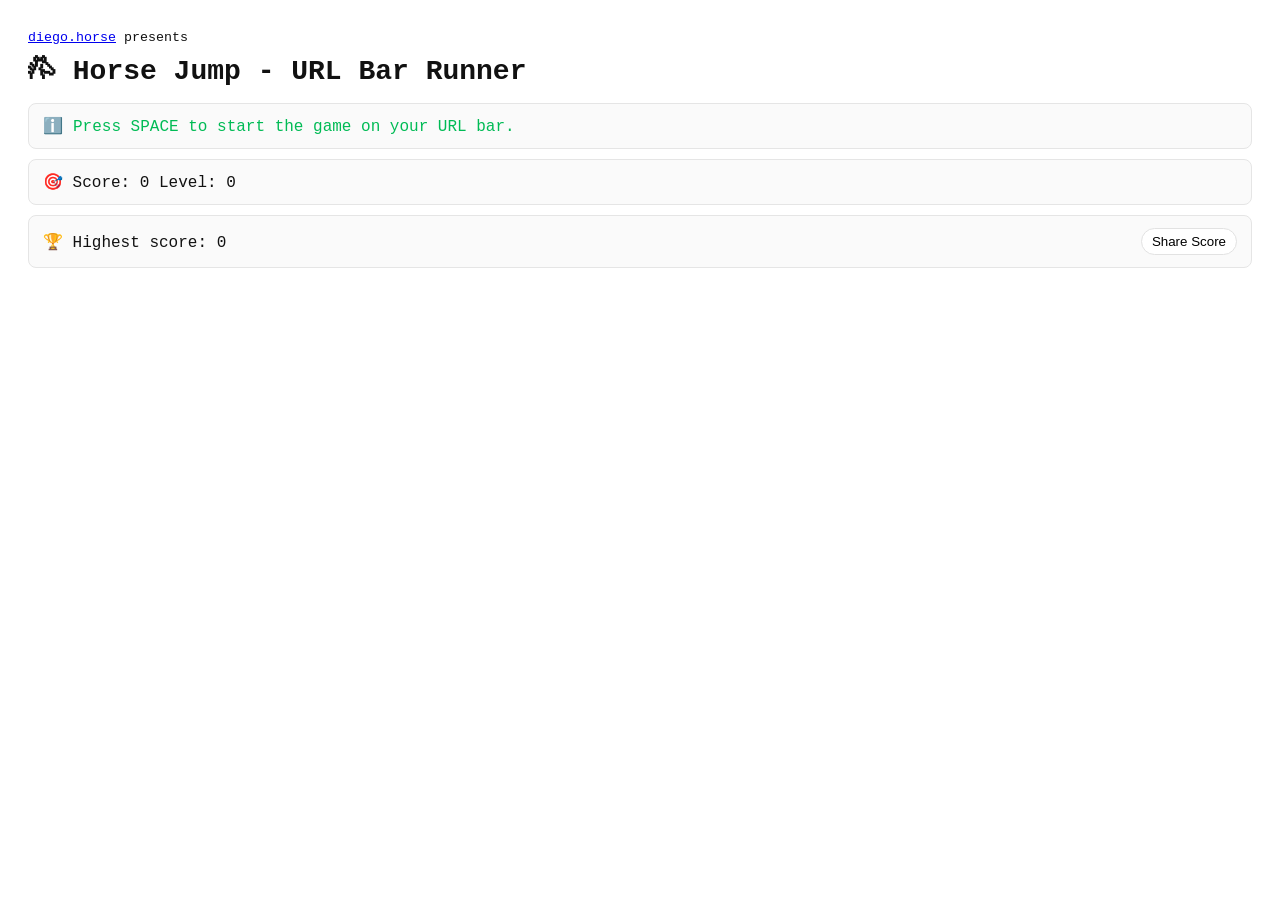
==== index.html @ e6649fd2 "Highest score" ====
<!DOCTYPE html>
<html lang="en">
<head>
    <meta charset="UTF-8">
    <meta name="viewport" content="width=device-width, initial-scale=1.0">
    <title>URL Bar Runner</title>
    <link rel="stylesheet" href="./assets/styles.css">
</head>
<body>
    <div class="game">
        <small><a href="https://diego.horse">diego.horse</a> presents</small>
        <h1>𐂃 Horse Jump - URL Bar Runner</h1>
        <div id="instructions" class="panel"></div>
        <div class="panel mobile-only">Better visualized on desktop.</div>
        <div id="url" class="panel url"><span id="url-text"></span></div>
        <input id="mobile-key" class="mobile-hidden-input" type="text" inputmode="text" autocomplete="off" autocorrect="off" autocapitalize="off" spellcheck="false" aria-hidden="true" />
        <div id="score" class="panel score"><span id="score-text"></span></div>
        <div id="high-score" class="panel highscore"><span id="high-score-text"></span><button id="share-btn" title="Share Score" aria-label="Share Score" class="icon-btn">Share Score</button></div>
    </div>
    <script src="./game.js"></script>
</body>
</html>
---- assets/styles.css ----
/* Base layout */

.game {
  --font: ui-monospace, SFMono-Regular, Menlo, Monaco, Consolas, "Liberation Mono", "Courier New", monospace;
  margin: 0;
  padding: 20px;
  font-family: var(--font);
  background: #ffffff;
  color: #111;
}

.game h1 {
  font-size: 28px;
  margin: 8px 0 16px;
}

/* Panels */
.game .panel {
  border: 1px solid #e5e5e5;
  border-radius: 8px;
  padding: 12px 14px;
  margin: 10px 0;
  background: #fafafa;
}

/* URL mimic line */
.game #url {
  display: flex;
  align-items: center;
  font-family: var(--font);
  line-height: 1.2;
  border-radius: 10em;
  padding: 8px 10px;
  white-space: nowrap;
  overflow: hidden;
  text-overflow: ellipsis;
}

.game #url:before {
  content: "🌐";
  color: #ccc;
}

.game #url-text {
  white-space: pre;
  overflow-x: auto;
  -webkit-overflow-scrolling: touch;
  scrollbar-width: thin;
  flex: 1 1 auto;
}

.game .icon-btn {
  appearance: none;
  border: 1px solid #e2e2e2;
  background: #fff;
  border-radius: 999px;
  padding: 6px 10px;
  cursor: pointer;
  line-height: 1;
}
.game .icon-btn:hover { background: #f3f3f3; }
.game .icon-btn:active { transform: translateY(1px); }

/* Instructions */
.game #instructions {
  color: #0b5;
}

.game #instructions:before {
  content: "ℹ️";
  padding-right: 10px;
}

/* Score */

.game .score, .game .highscore {
  display: flex;
  align-items: center;
  gap: 12px;
}

.game #score-text {
  flex: 1 1 auto;
}

.game #score .icon-btn, .game #high-score .icon-btn {
  margin-left: auto;
}

/* Desktop: hide URL mirror where URL bar is visible */
@media (hover: hover) and (pointer: fine) {
  .game #url:before {
    content: "🌐 https://diego.horse/jump/";
  }
  .mobile-only {
    display: none;
  }
  .game #url { display: none; }
}

/* Hidden input to summon mobile keyboard */
.game .mobile-hidden-input {
  position: absolute;
  top: -1000px;
  left: -1000px;
  width: 1px;
  height: 1px;
  opacity: 0;
  pointer-events: none;
}
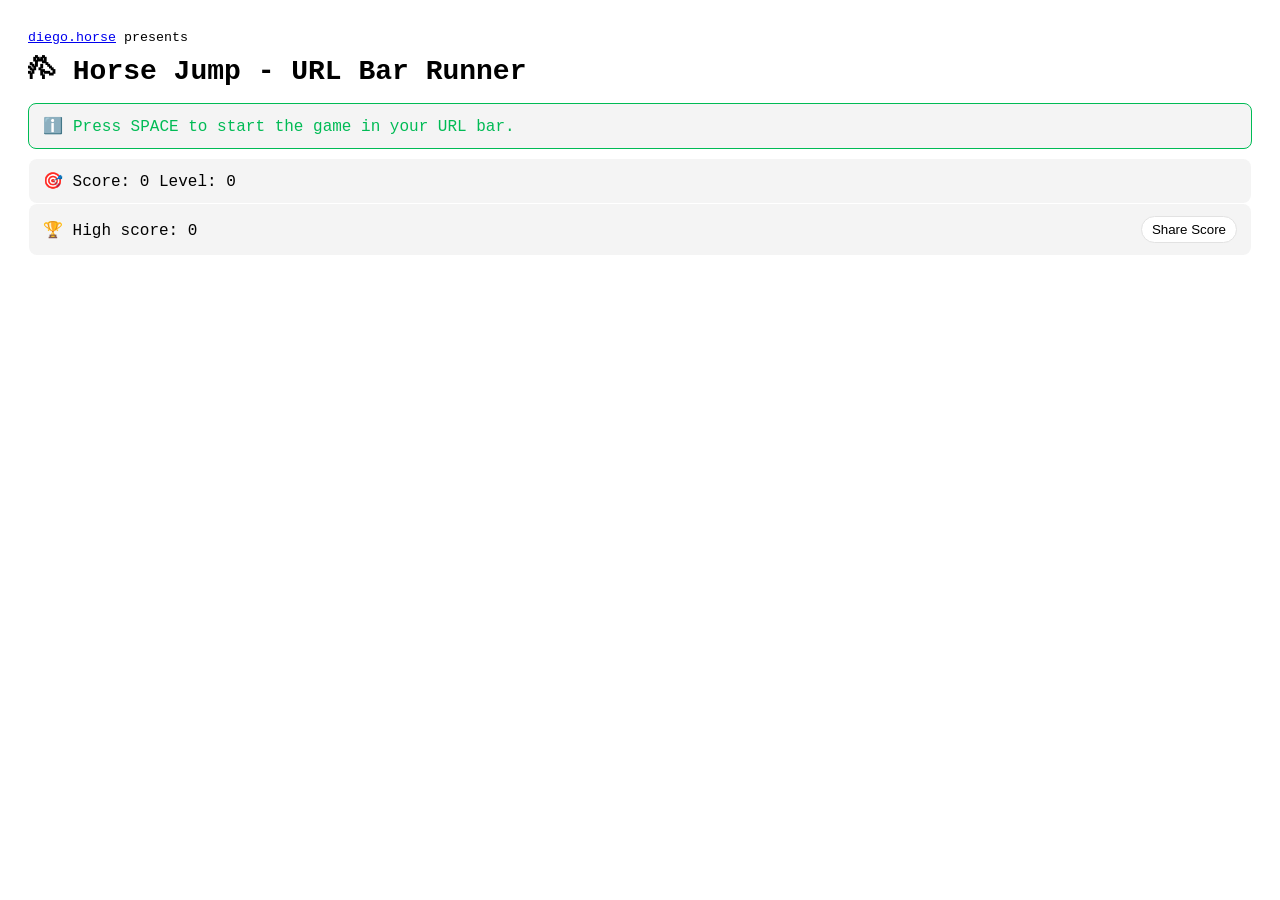
==== commit 1d55f635: "Reordering elements" ====
--- a/index.html
+++ b/index.html
@@ -10,9 +10,9 @@
     <div class="game">
         <small><a href="https://diego.horse">diego.horse</a> presents</small>
         <h1>𐂃 Horse Jump - URL Bar Runner</h1>
+        <div id="url" class="panel url"><span id="url-text"></span></div>
         <div id="instructions" class="panel"></div>
-        <div class="panel mobile-only">Better visualized on desktop.</div>
-        <div id="url" class="panel url"><span id="url-text"></span></div>
+        <div class="panel mobile-only">⚠️ Better visualized on desktop.</div>
         <input id="mobile-key" class="mobile-hidden-input" type="text" inputmode="text" autocomplete="off" autocorrect="off" autocapitalize="off" spellcheck="false" aria-hidden="true" />
         <div id="score" class="panel score"><span id="score-text"></span></div>
         <div id="high-score" class="panel highscore"><span id="high-score-text"></span><button id="share-btn" title="Share Score" aria-label="Share Score" class="icon-btn">Share Score</button></div>
--- a/assets/styles.css
+++ b/assets/styles.css
@@ -5,8 +5,6 @@
   margin: 0;
   padding: 20px;
   font-family: var(--font);
-  background: #ffffff;
-  color: #111;
 }
 
 .game h1 {
@@ -16,11 +14,10 @@
 
 /* Panels */
 .game .panel {
-  border: 1px solid #e5e5e5;
   border-radius: 8px;
   padding: 12px 14px;
   margin: 10px 0;
-  background: #fafafa;
+  background: rgba(150,150,150,0.1);
 }
 
 /* URL mimic line */
@@ -38,14 +35,11 @@
 
 .game #url:before {
   content: "🌐";
-  color: #ccc;
+  opacity: 0.5;
 }
 
 .game #url-text {
   white-space: pre;
-  overflow-x: auto;
-  -webkit-overflow-scrolling: touch;
-  scrollbar-width: thin;
   flex: 1 1 auto;
 }
 
@@ -64,6 +58,7 @@
 /* Instructions */
 .game #instructions {
   color: #0b5;
+  border: 1px solid #0b5;
 }
 
 .game #instructions:before {
@@ -77,6 +72,7 @@
   display: flex;
   align-items: center;
   gap: 12px;
+  margin: 1px;
 }
 
 .game #score-text {
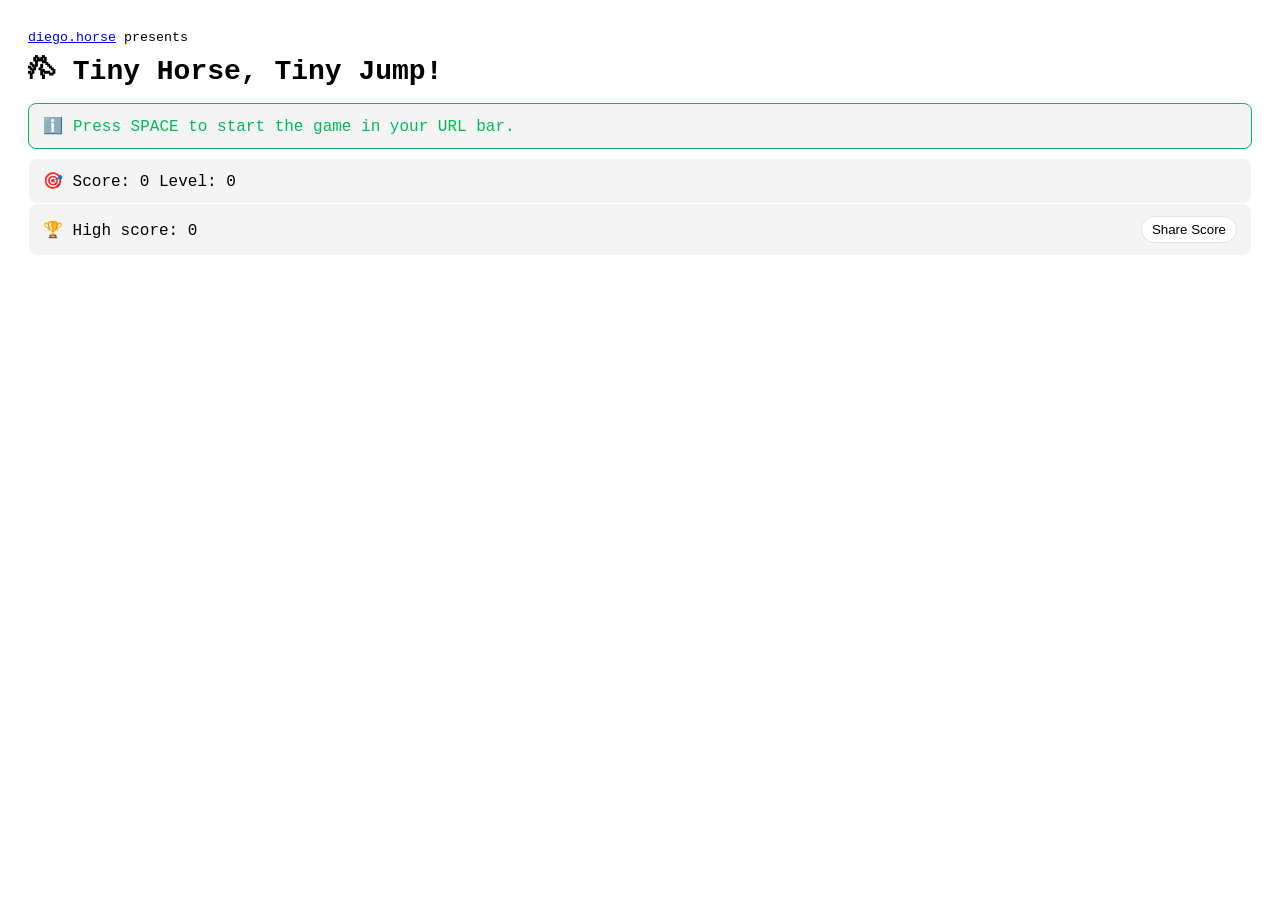
==== commit ee803d8f: "Adding domain and soundtrack pitch based on levels" ====
--- a/index.html
+++ b/index.html
@@ -9,7 +9,7 @@
 <body>
     <div class="game">
         <small><a href="https://diego.horse">diego.horse</a> presents</small>
-        <h1>𐂃 Horse Jump - URL Bar Runner</h1>
+        <h1>𐂃 Tiny Horse, Tiny Jump!</h1>
         <div id="url" class="panel url"><span id="url-text"></span></div>
         <div id="instructions" class="panel"></div>
         <div class="panel mobile-only">⚠️ Better visualized on desktop.</div>
@@ -17,6 +17,10 @@
         <div id="score" class="panel score"><span id="score-text"></span></div>
         <div id="high-score" class="panel highscore"><span id="high-score-text"></span><button id="share-btn" title="Share Score" aria-label="Share Score" class="icon-btn">Share Score</button></div>
     </div>
+    <script>
+        const domain = '.';
+    </script>
+
     <script src="./game.js"></script>
 </body>
 </html>
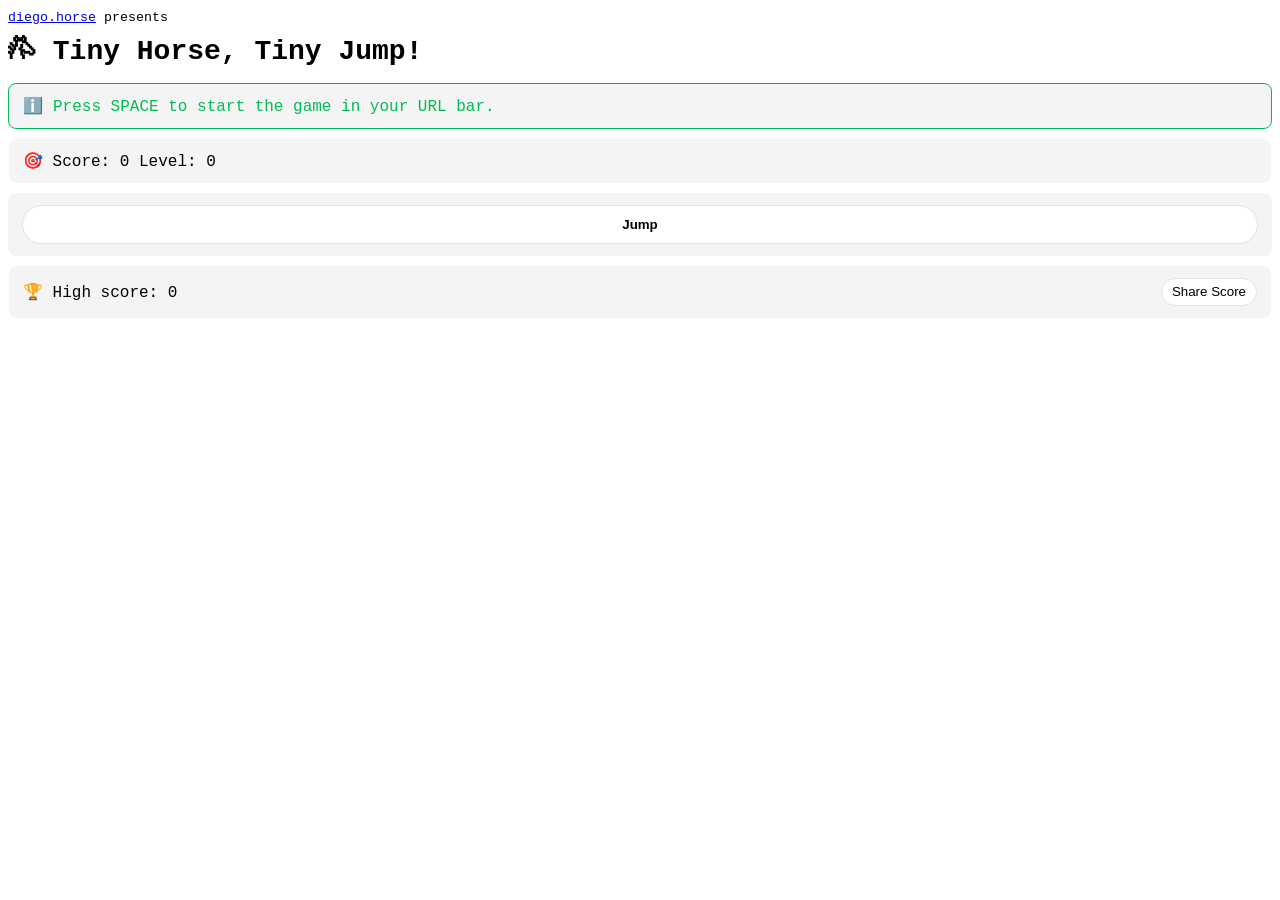
==== commit ed6807d8: "Changing mobile approach" ====
--- a/index.html
+++ b/index.html
@@ -10,11 +10,11 @@
     <div class="game">
         <small><a href="https://diego.horse">diego.horse</a> presents</small>
         <h1>𐂃 Tiny Horse, Tiny Jump!</h1>
+        <div class="panel mobile-only">⚠️ Better viewed on a desktop or on a phone in landscape mode.</div>
         <div id="url" class="panel url"><span id="url-text"></span></div>
         <div id="instructions" class="panel"></div>
-        <div class="panel mobile-only">⚠️ Better visualized on desktop.</div>
-        <input id="mobile-key" class="mobile-hidden-input" type="text" inputmode="text" autocomplete="off" autocorrect="off" autocapitalize="off" spellcheck="false" aria-hidden="true" />
         <div id="score" class="panel score"><span id="score-text"></span></div>
+        <div class="panel mobile-only controls"><button id="mobile-jump-btn" class="icon-btn">Jump</button></div>
         <div id="high-score" class="panel highscore"><span id="high-score-text"></span><button id="share-btn" title="Share Score" aria-label="Share Score" class="icon-btn">Share Score</button></div>
     </div>
     <script>
--- a/assets/styles.css
+++ b/assets/styles.css
@@ -3,7 +3,6 @@
 .game {
   --font: ui-monospace, SFMono-Regular, Menlo, Monaco, Consolas, "Liberation Mono", "Courier New", monospace;
   margin: 0;
-  padding: 20px;
   font-family: var(--font);
 }
 
@@ -94,6 +93,11 @@
   .game #url { display: none; }
 }
 
+/* Safari desktop override: show the URL mirror even on desktop */
+.safari-desktop .game #url {
+  display: flex !important;
+}
+
 /* Hidden input to summon mobile keyboard */
 .game .mobile-hidden-input {
   position: absolute;
@@ -105,3 +109,14 @@
   pointer-events: none;
 }
 
+
+/* Mobile jump controls */
+.game .controls {
+  display: flex;
+}
+.game .controls .icon-btn {
+  width: 100%;
+  padding: 12px 16px;
+  font-weight: 600;
+}
+
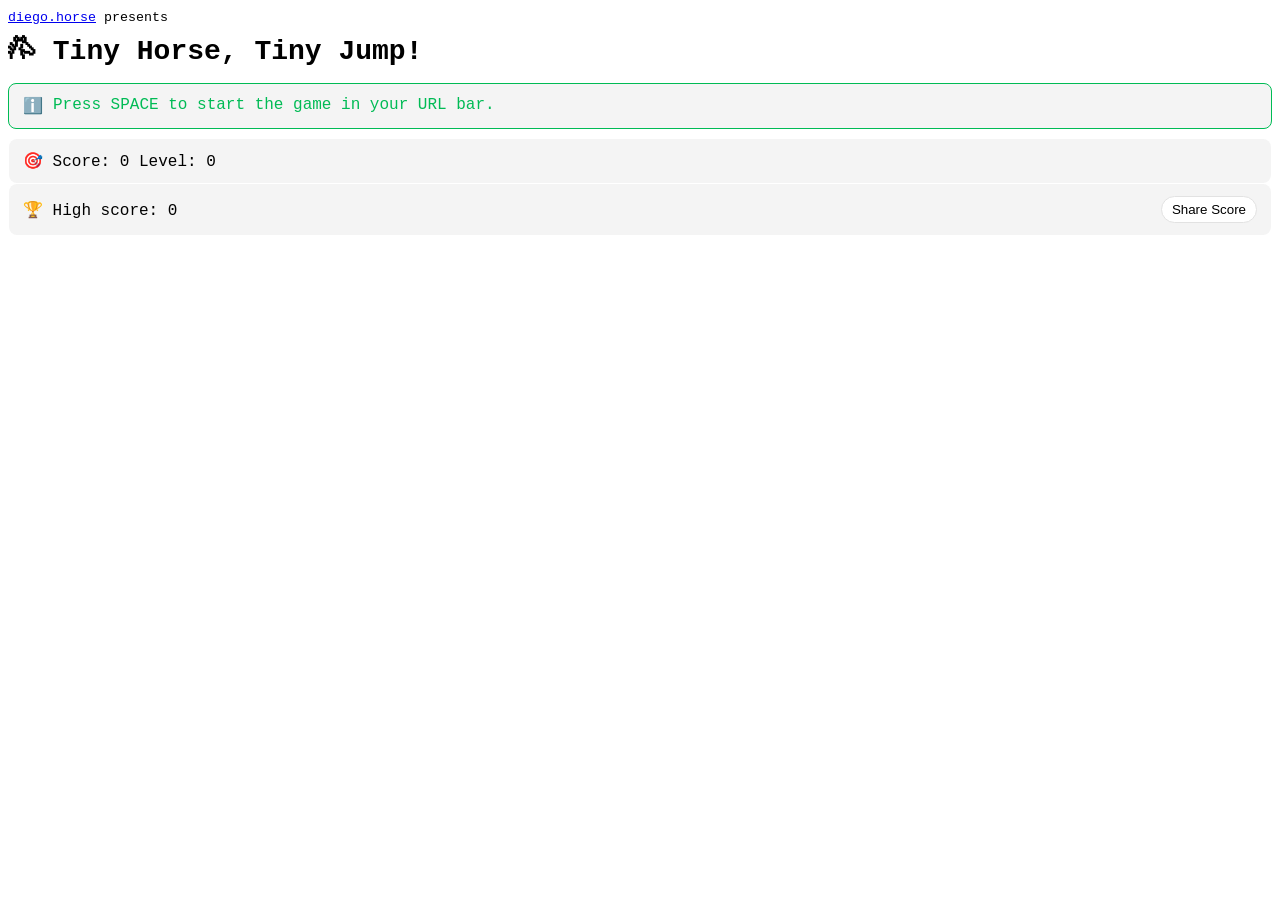
==== commit 50ac1cf2: "Reordering elements for mobile" ====
--- a/index.html
+++ b/index.html
@@ -11,11 +11,11 @@
         <small><a href="https://diego.horse">diego.horse</a> presents</small>
         <h1>𐂃 Tiny Horse, Tiny Jump!</h1>
         <div class="panel mobile-only">⚠️ Better viewed on a desktop or on a phone in landscape mode.</div>
+        <div id="instructions" class="panel desktop-only"></div>
+        <div id="score" class="panel score"><span id="score-text"></span></div>
+        <div id="high-score" class="panel highscore"><span id="high-score-text"></span><button id="share-btn" title="Share Score" aria-label="Share Score" class="icon-btn">Share Score</button></div>
         <div id="url" class="panel url"><span id="url-text"></span></div>
-        <div id="instructions" class="panel"></div>
-        <div id="score" class="panel score"><span id="score-text"></span></div>
         <div class="panel mobile-only controls"><button id="mobile-jump-btn" class="icon-btn">Jump</button></div>
-        <div id="high-score" class="panel highscore"><span id="high-score-text"></span><button id="share-btn" title="Share Score" aria-label="Share Score" class="icon-btn">Share Score</button></div>
     </div>
     <script>
         const domain = '.';
--- a/assets/styles.css
+++ b/assets/styles.css
@@ -82,15 +82,25 @@
   margin-left: auto;
 }
 
+.game .controls .icon-btn {
+  width: 100%;
+  padding: 12px 16px;
+  font-weight: 600;
+}
+
+.game .desktop-only {
+  display: none;
+}
+
 /* Desktop: hide URL mirror where URL bar is visible */
 @media (hover: hover) and (pointer: fine) {
   .game #url:before {
     content: "🌐 https://diego.horse/jump/";
   }
-  .mobile-only {
+  .game .mobile-only, .game #url {
     display: none;
   }
-  .game #url { display: none; }
+  .game .desktop-only { display: flex; }
 }
 
 /* Safari desktop override: show the URL mirror even on desktop */
@@ -110,13 +120,4 @@
 }
 
 
-/* Mobile jump controls */
-.game .controls {
-  display: flex;
-}
-.game .controls .icon-btn {
-  width: 100%;
-  padding: 12px 16px;
-  font-weight: 600;
-}
 
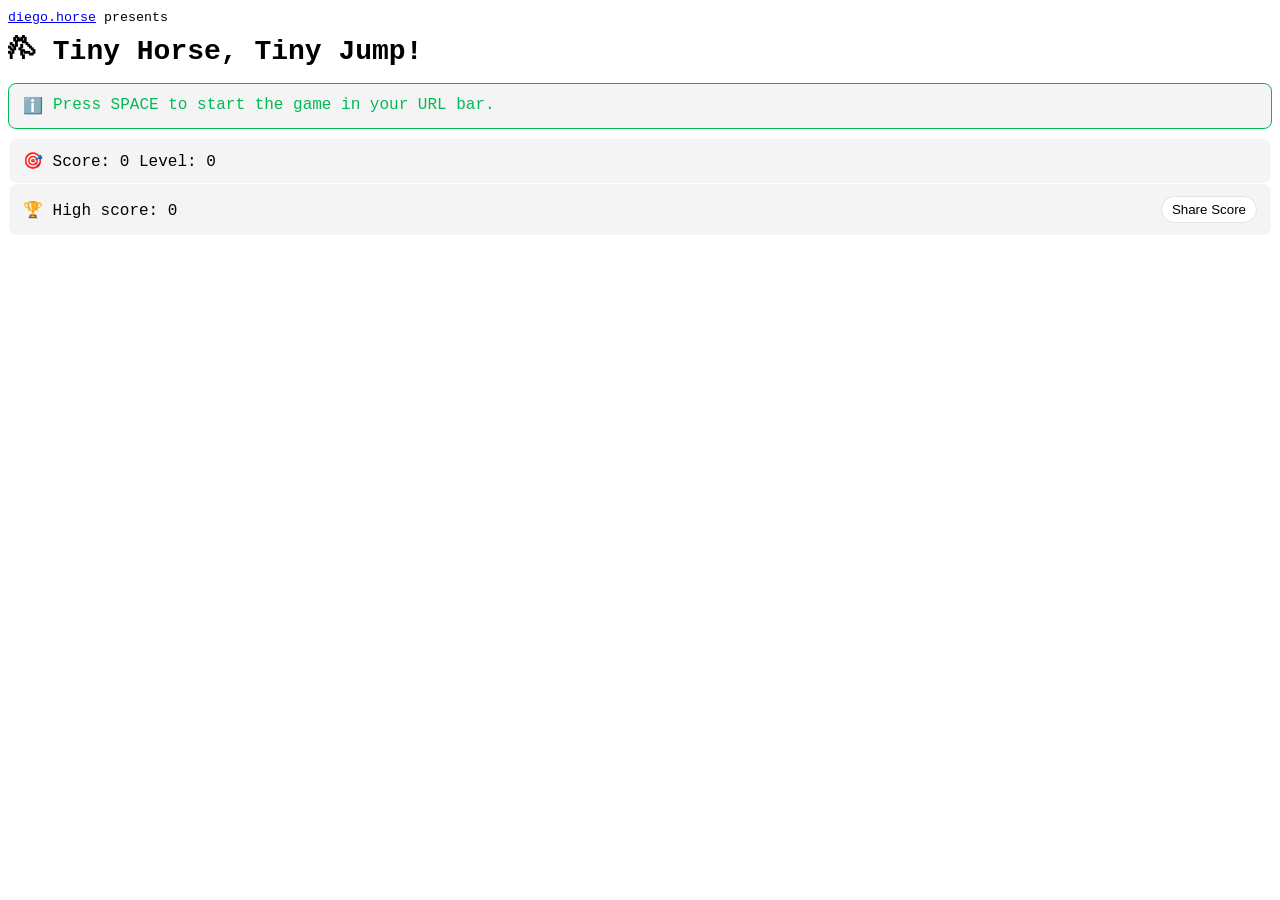
==== commit 3b32b3f5: "Mobile styles" ====
--- a/index.html
+++ b/index.html
@@ -15,7 +15,7 @@
         <div id="score" class="panel score"><span id="score-text"></span></div>
         <div id="high-score" class="panel highscore"><span id="high-score-text"></span><button id="share-btn" title="Share Score" aria-label="Share Score" class="icon-btn">Share Score</button></div>
         <div id="url" class="panel url"><span id="url-text"></span></div>
-        <div class="panel mobile-only controls"><button id="mobile-jump-btn" class="icon-btn">Jump</button></div>
+        <div class="mobile-only controls"><button id="mobile-jump-btn" class="icon-btn">Jump</button></div>
     </div>
     <script>
         const domain = '.';
--- a/assets/styles.css
+++ b/assets/styles.css
@@ -30,11 +30,13 @@
   white-space: nowrap;
   overflow: hidden;
   text-overflow: ellipsis;
+  margin-top: 16px;
 }
 
 .game #url:before {
   content: "🌐";
   opacity: 0.5;
+  margin: 8px;
 }
 
 .game #url-text {
@@ -86,6 +88,8 @@
   width: 100%;
   padding: 12px 16px;
   font-weight: 600;
+  margin-bottom: 16px;
+  -webkit-tap-highlight-color: transparent;
 }
 
 .game .desktop-only {
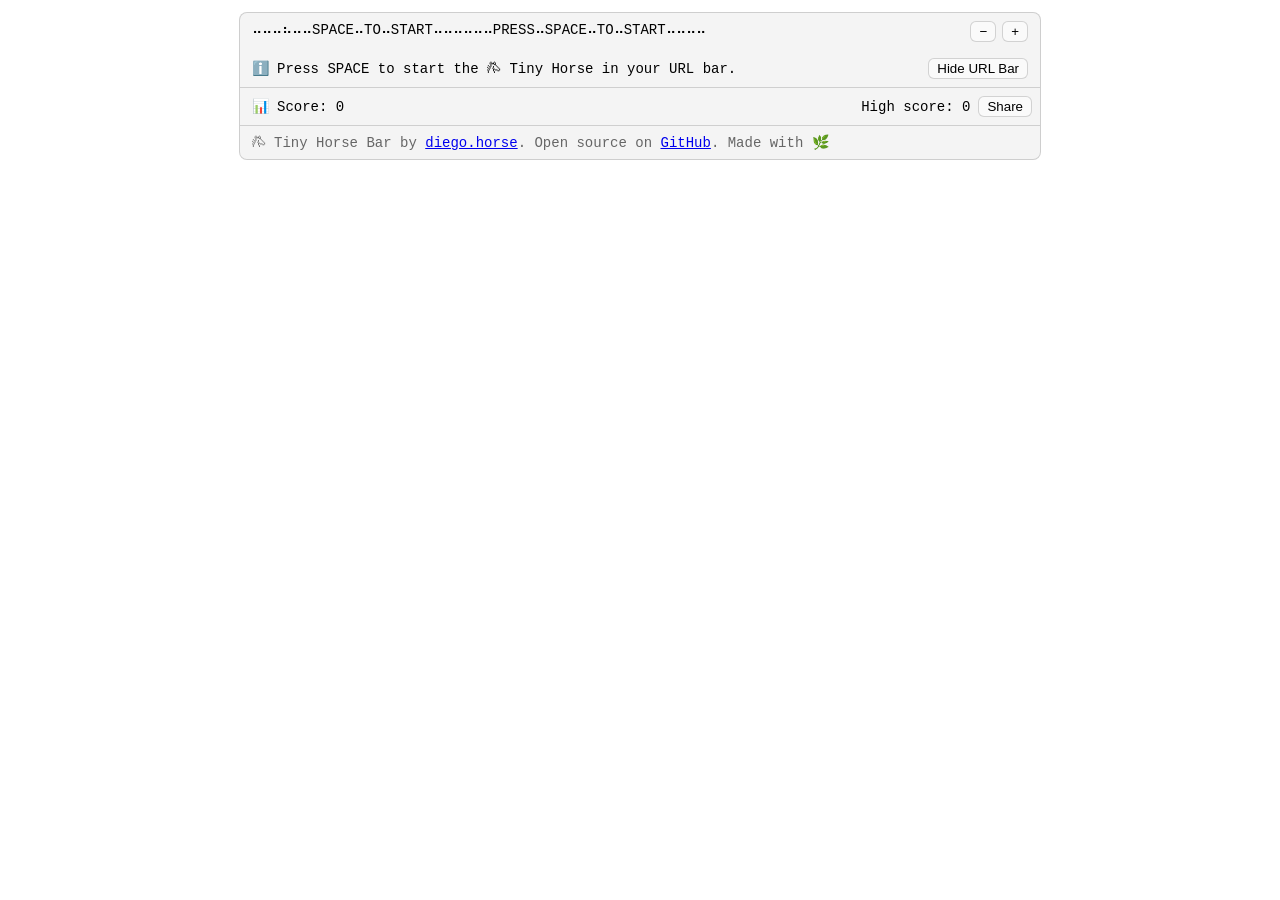
==== commit e28ae1d7: "Refatoring HTML using the same approach from Tiny mario" ====
--- a/index.html
+++ b/index.html
@@ -8,14 +8,31 @@
 </head>
 <body>
     <div class="game">
-        <small><a href="https://diego.horse">diego.horse</a> presents</small>
-        <h1>𐂃 Tiny Horse, Tiny Jump!</h1>
-        <div class="panel mobile-only">⚠️ Better viewed on a desktop or on a phone in landscape mode.</div>
-        <div id="instructions" class="panel desktop-only"></div>
-        <div id="score" class="panel score"><span id="score-text"></span></div>
-        <div id="high-score" class="panel highscore"><span id="high-score-text"></span><button id="share-btn" title="Share Score" aria-label="Share Score" class="icon-btn">Share Score</button></div>
-        <div id="url" class="panel url"><span id="url-text"></span></div>
-        <div class="mobile-only controls"><button id="mobile-jump-btn" class="icon-btn">Jump</button></div>
+      <div id="hud" class="tiny-horse">
+        <div class="hud-row hud-url">
+          <div id="url-display"></div>
+          <div class="url-zoom">
+            <button id="url-font-minus" type="button" class="hud-button" aria-label="Decrease URL font size">−</button>
+            <button id="url-font-plus" type="button" class="hud-button" aria-label="Increase URL font size">+</button>
+          </div>
+        </div>
+        <div class="hud-row hud-instructions">
+          <span id="instructions"></span>
+          <button id="toggle-url" type="button" class="hud-button">Show URL Bar</button>
+        </div>
+        <div class="hud-row hud-stats">
+          <span id="score">Score: 00</span>
+          <span id="high">High score: 00 </span>
+          <button id="share" type="button" class="hud-button">Share</button>
+        </div>
+        <div id="mobile-controls" class="controls touch-only">
+          <button id="mobile-restart-btn" class="icon-button">Restart</button>
+          <button id="mobile-jump-btn" class="icon-button">Jump</button>
+        </div>
+        <div class="hud-row hud-credits">
+          <span >Tiny Horse Bar by <a href="https://diego.horse" target="_blank">diego.horse</a>. Open source on <a href="https://github.com/diegodotta/tiny-horse-url-bar" target="_blank">GitHub</a>. Made with 🌿</span>
+        </div>
+      </div>
     </div>
     <script>
         const domain = '.';
--- a/assets/styles.css
+++ b/assets/styles.css
@@ -1,127 +1,62 @@
 /* Base layout */
 
-.game {
-  --font: ui-monospace, SFMono-Regular, Menlo, Monaco, Consolas, "Liberation Mono", "Courier New", monospace;
-  margin: 0;
-  font-family: var(--font);
-}
 
-.game h1 {
-  font-size: 28px;
-  margin: 8px 0 16px;
-}
-
-/* Panels */
-.game .panel {
-  border-radius: 8px;
-  padding: 12px 14px;
-  margin: 10px 0;
-  background: rgba(150,150,150,0.1);
-}
-
-/* URL mimic line */
-.game #url {
-  display: flex;
-  align-items: center;
-  font-family: var(--font);
-  line-height: 1.2;
-  border-radius: 10em;
-  padding: 8px 10px;
-  white-space: nowrap;
-  overflow: hidden;
-  text-overflow: ellipsis;
-  margin-top: 16px;
-}
-
-.game #url:before {
-  content: "🌐";
-  opacity: 0.5;
-  margin: 8px;
-}
-
-.game #url-text {
-  white-space: pre;
-  flex: 1 1 auto;
-}
-
-.game .icon-btn {
-  appearance: none;
-  border: 1px solid #e2e2e2;
-  background: #fff;
-  border-radius: 999px;
-  padding: 6px 10px;
-  cursor: pointer;
-  line-height: 1;
-}
-.game .icon-btn:hover { background: #f3f3f3; }
-.game .icon-btn:active { transform: translateY(1px); }
-
-/* Instructions */
-.game #instructions {
-  color: #0b5;
-  border: 1px solid #0b5;
-}
-
-.game #instructions:before {
-  content: "ℹ️";
-  padding-right: 10px;
-}
-
-/* Score */
-
-.game .score, .game .highscore {
-  display: flex;
-  align-items: center;
-  gap: 12px;
-  margin: 1px;
-}
-
-.game #score-text {
-  flex: 1 1 auto;
-}
-
-.game #score .icon-btn, .game #high-score .icon-btn {
-  margin-left: auto;
-}
-
-.game .controls .icon-btn {
-  width: 100%;
-  padding: 12px 16px;
-  font-weight: 600;
-  margin-bottom: 16px;
-  -webkit-tap-highlight-color: transparent;
-}
-
-.game .desktop-only {
-  display: none;
-}
-
-/* Desktop: hide URL mirror where URL bar is visible */
-@media (hover: hover) and (pointer: fine) {
-  .game #url:before {
-    content: "🌐 https://diego.horse/jump/";
-  }
-  .game .mobile-only, .game #url {
-    display: none;
-  }
-  .game .desktop-only { display: flex; }
-}
-
-/* Safari desktop override: show the URL mirror even on desktop */
-.safari-desktop .game #url {
-  display: flex !important;
-}
-
-/* Hidden input to summon mobile keyboard */
-.game .mobile-hidden-input {
-  position: absolute;
-  top: -1000px;
-  left: -1000px;
-  width: 1px;
-  height: 1px;
-  opacity: 0;
-  pointer-events: none;
+:root {
+  --border-color: rgba(150,150,150,0.4);
+  --background-color: rgba(150,150,150,0.1);
 }
 
 
+/* Tiny Mario HUD */
+.tiny-horse { 
+  max-width: 800px; 
+  margin: 12px auto; 
+  border: 1px solid var(--border-color); 
+  border-radius: 8px; 
+  background: var(--background-color);
+  overflow: hidden;
+  font-family: ui-monospace, SFMono-Regular, Menlo, Monaco, Consolas, "Liberation Mono", "Courier New", monospace;
+  font-size: 14px;
+}
+.tiny-horse .hud-row { display: flex; align-items: center; gap: 8px; padding: 8px 12px; }
+.tiny-horse .hud-instructions { border-bottom: 1px solid var(--border-color); }
+.tiny-horse .hud-url { align-items: stretch; }
+.tiny-horse #url-display {
+  display: block;
+  flex: 1 1 auto;
+  white-space: pre;
+  overflow-x: hidden;
+}
+.tiny-horse .url-zoom { display: inline-flex; gap: 6px;  }
+.tiny-horse #instructions { flex: 1}
+.tiny-horse #instructions::before { content: 'ℹ️'; margin-right: 8px; }
+.tiny-horse .hud-emoji { width: 18px; display: inline-flex; justify-content: center; }
+.tiny-horse .hud-stats { justify-content: flex-start; width: 100%; flex-wrap: nowrap; gap: 8px; }
+.tiny-horse #score { flex: 1 1 0; min-width: 0; text-align: left; margin-right: 0; }
+.tiny-horse #score:before { content: '📊'; margin-right: 8px; }
+.tiny-horse #high { flex: 1 1 0; min-width: 0; text-align: right; margin-right: 0; }
+.tiny-horse button { padding: 2px 8px; cursor: pointer; border: 1px solid var(--border-color); border-radius: 6px; background: #fafafa; white-space: nowrap; flex: 0 0 auto; }
+.tiny-horse button:hover { background: #f0f0f0; }
+.tiny-horse #share { margin-right: 20px; }
+.tiny-horse .hud-credits {  color: #666; border-top: 1px solid var(--border-color); }
+.tiny-horse .hud-credits:before { content: '𐂃';  }
+.tiny-horse .controls {
+  display: flex;
+  margin: auto;
+  flex-wrap: nowrap;
+  justify-content: center;
+  padding: 1em;
+}
+.tiny-horse .controls button {
+    font-size: 2em;
+    background: none;
+    border: 2px solid;
+    margin: 2px;
+    padding: 1em;
+    width: 50%;
+}
 
+.tiny-horse .touch-only { display: none; }
+@media (hover: none) and (pointer: coarse) {
+  .tiny-horse .controls.touch-only { display: flex; }
+}
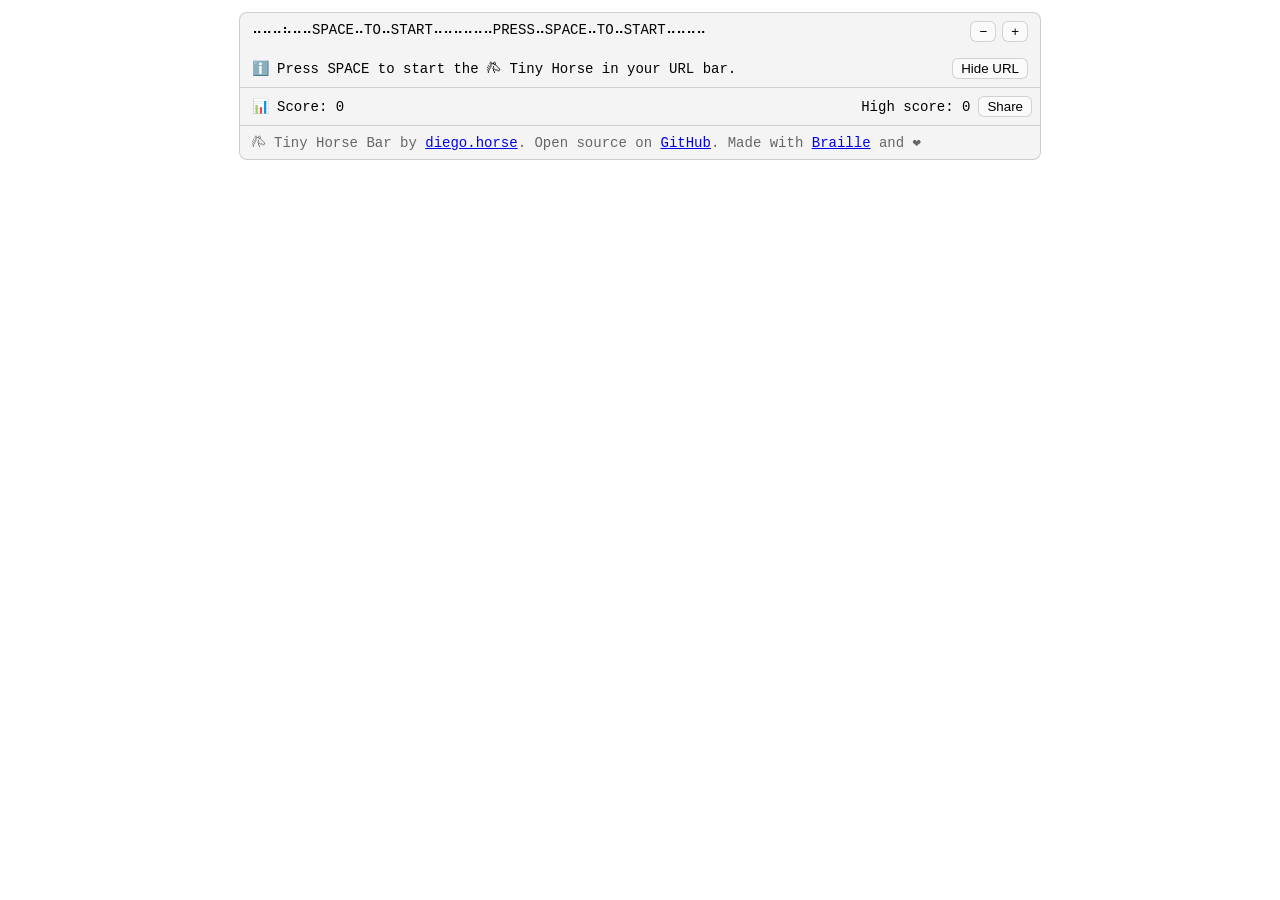
==== commit 1eb9cfc1: "Adjusting Url-display for mobile and updating readme" ====
--- a/index.html
+++ b/index.html
@@ -17,8 +17,8 @@
           </div>
         </div>
         <div class="hud-row hud-instructions">
-          <span id="instructions"></span>
-          <button id="toggle-url" type="button" class="hud-button">Show URL Bar</button>
+          <span id="instructions">Loading...</span>
+          <button id="toggle-url" type="button" class="hud-button">Show URL</button>
         </div>
         <div class="hud-row hud-stats">
           <span id="score">Score: 00</span>
@@ -30,7 +30,7 @@
           <button id="mobile-jump-btn" class="icon-button">Jump</button>
         </div>
         <div class="hud-row hud-credits">
-          <span >Tiny Horse Bar by <a href="https://diego.horse" target="_blank">diego.horse</a>. Open source on <a href="https://github.com/diegodotta/tiny-horse-url-bar" target="_blank">GitHub</a>. Made with 🌿</span>
+          <span >Tiny Horse Bar by <a href="https://diego.horse" target="_blank">diego.horse</a>. Open source on <a href="https://github.com/diegodotta/tiny-horse-url-bar" target="_blank">GitHub</a>. Made with <a href="https://en.wikipedia.org/wiki/Braille_Patterns" target="_blank">Braille</a> and ❤️</span>
         </div>
       </div>
     </div>
--- a/assets/styles.css
+++ b/assets/styles.css
@@ -1,6 +1,4 @@
 /* Base layout */
-
-
 :root {
   --border-color: rgba(150,150,150,0.4);
   --background-color: rgba(150,150,150,0.1);
@@ -49,8 +47,6 @@
 }
 .tiny-horse .controls button {
     font-size: 2em;
-    background: none;
-    border: 2px solid;
     margin: 2px;
     padding: 1em;
     width: 50%;
